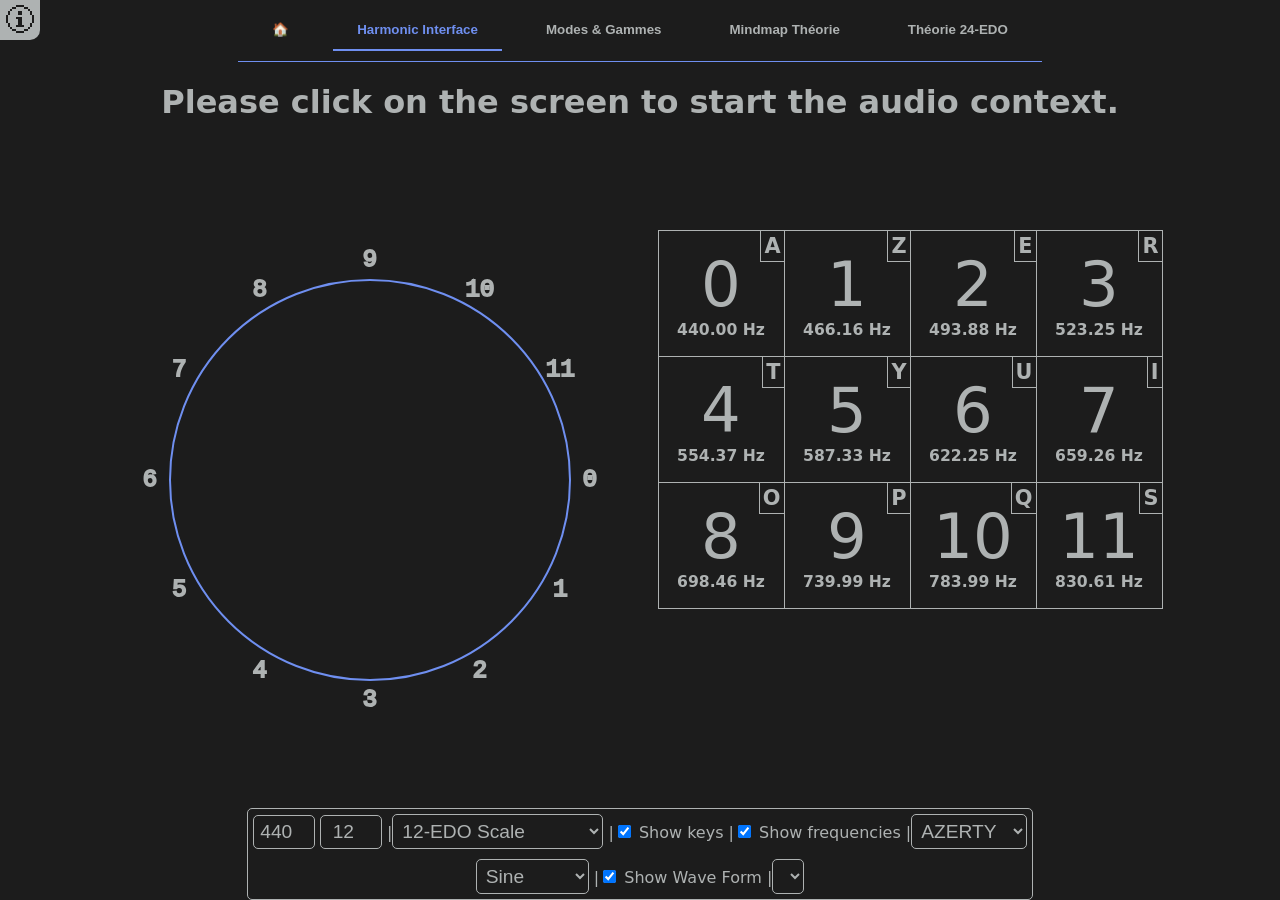
==== EDO_interface/index.html @ 52539927 "Add initial implementation of the EDO interface with HTML, CSS, and JavaScript files" ====
<!DOCTYPE html>
<html>

<head>
	<title>Harmonic Interface</title>
	<link rel="stylesheet" href="../styles/master-style.css">
	<link rel="stylesheet" href="styles.css">
</head>

<body>
	<nav class="main-nav">
		<div class="nav-container">
			<button class="nav-btn" onclick="document.location.href='../index.html'">🏠</button>
			<button class="nav-btn active">Harmonic Interface</button>
			<button class="nav-btn" onclick="document.location.href='../index.html'">Modes & Gammes</button>
			<button class="nav-btn" onclick="document.location.href='../index.html'">Mindmap Théorie</button>
			<button class="nav-btn" onclick="document.location.href='../index.html'">Théorie 24-EDO</button>
		</div>
	</nav>
	<h1 id="toRemove">Please click on the screen to start the audio context.</h1>
	<div id="infos">
		<p>🛈</p>
	</div>
	<div id="main">
		<h1>Harmonic Interface for EDO stuff</h1>
		<p>
			Hi! I'm Tim, a French musician and developer.<br>
			I discovered the fascinating world of Equal Divisions of the Octave (EDO) thanks to <a
				href="https://www.youtube.com/@LeviMcClain" target="_blank">Levi McClain</a>'s inspiring work.<br>
			This project is an experiment to explore EDO, particularly systems like 24-EDO for quarter tones and 31-EDO
			for its harmonic approximations (and, admittedly, a productive distraction from my revisions).
			<br><br>
			I hope you enjoy it! This is open source, and you can find the code <a
				href="https://github.com/Tablatim/harmonic-interface-edo" target="_blank">here</a>. Please be kind –
			it's a passion project!
			<br><br>
			Let me know if you'd like any further adjustments!
			<br><br>
			I still under construction, so please be patient with me!<br>
			Have a fun !!<br><br>
			Tips : press the "space" key to toggle footer and infos visibility<br>
		</p>
	</div>
	<div id="midiConnection">
		<p>A midi device is connected</p>
	</div>
	<div id="container">
		<canvas id="circle"></canvas>
		<div id="table-container">
			<div id="table-container">
				<table id="table">
					<tbody>
						<!-- Rows will be dynamically generated -->
					</tbody>
				</table>
			</div>
		</div>
		<canvas id="waveform"></canvas>
	</div>
	<footer>
		<form id="form">
			<div>
				<input type="number" id="StartingFreq" placeholder="Freq" value="440" min="0" required
					onkeypress="preventSubmit1(event)">
				<input type="number" id="subdivNb" placeholder="EDO steps" value="12" min="1" required
					onkeypress="preventSubmit2(event)">
				|<select id="changeScale" hidden>
					<option value="12-EDO">12-EDO Scale</option>
					<option value="justIntonation">Just Intonation Scale</option>
					<option value="pythagorean">Pythagorean Scale</option>
				</select>
				|<input type="checkbox" id="showKey" checked>
				<label for="showKey">Show keys</label>
				|<input type="checkbox" id="showFreq" checked>
				<label for="showFreq">Show frequencies</label>
				|<select id="changeLayout">
					<option value="AZERTY">AZERTY</option>
					<option value="QWERTY">QWERTY</option>
				</select>
			</div>
			<div>
				<select id="changeWaveform">
					<option value="sine">Sine</option>
					<option value="square">Square</option>
					<option value="sawtooth">Sawtooth</option>
					<option value="triangle">Triangle</option>
				</select>
				|<input type="checkbox" id="showWave" checked>
				<label for="showWave">Show Wave Form</label>
				|<select id="midiControl"></select>
			</div>
	</footer>
	<script src="index.js"></script>
</body>

</html>
---- styles/master-style.css ----
:root {
    --bg-dark: #1C1C1C;
    --bg-nav: #1C1C1C;
    --bg-light: #AEB2B2;
    --text-white: #AEB2B2;
    --text-dark: #1C1C1C;
    --accent-blue: #6F8FF0;
    --accent-red: #FE5658;
    --accent-green: #1E5128;
    --accent-orange: #413C26;
    --accent-yellow: #FDE87B;
    --glass: rgba(255, 255, 255, 0.05);
}

body {
    margin: 0;
    padding: 0;
    background-color: var(--bg-dark);
    color: var(--text-white);
    font-family: 'Inter', 'Segoe UI', sans-serif;
    overflow-x: hidden;
}

/* Navigation Style EDO */
.main-nav {
    background: var(--bg-nav);
    border-bottom: 1px solid var(--accent-blue);
    position: sticky;
    top: 0;
    z-index: 10;
}

.nav-container {
    display: flex;
    justify-content: center;
    gap: 20px;
    padding: 10px;
}

.nav-btn {
    background: none;
    border: none;
    color: var(--text-white);
    padding: 12px 24px;
    cursor: pointer;
    font-weight: 600;
    transition: all 0.3s;
    border-bottom: 2px solid transparent;
}

.nav-btn:hover {
    color: var(--accent-blue);
}

.nav-btn.active {
    color: var(--accent-blue);
    border-bottom: 2px solid var(--accent-blue);
}
---- EDO_interface/styles.css ----
body {
  background-color: var(--bg-dark);
  color: var(--text-white);
  font-family: 'Segoe UI', system-ui, sans-serif;
  margin: 0;
  padding: 0;
  height: 100vh;
  overflow: hidden;
  display: flex;
  flex-direction: column;
  align-items: center;
}

#infos {
  position: absolute;
  top: 0;
  left: 0;
  width: 40px;
  height: 40px;
  background: var(--text-white);
  border-radius: 0 0 25% 0;
  color: var(--text-dark);
  font-size: 2em;
  display: flex;
  align-items: center;
  justify-content: center;
  padding: 0;
  transition: all 0.3s ease;
}

#infos:hover {
  color: var(--text-dark);
  transform: scale(1.2);
  cursor: pointer;
}

#infos:hover ~ #main {
  visibility: visible;
  opacity: 1;
}

#main:hover {
  visibility: visible;
  opacity: 1;
}

#main {
  position: absolute;
  top: 40px;
  left: 40px;
  border-radius: 20px;
  visibility: hidden;
  opacity: 0;
  background-color: var(--bg-light);
  color: var(--text-dark);
  width: 90%;
  transition: all 0.3s ease;
  z-index: 10;
  text-align: justify;
}

#main *:not(a) {
  margin: 0;
  padding: 20px;
  font-size: 1.5em;
}

a {
  text-decoration: none;
  color: var(--text-dark);
  font-weight: bold;
  transition: all 0.3s ease;
}

#midiConnection {
  position: absolute;
  top: -100px;
  width: fit-content;
  height: 50px;
  right: auto;
  border-radius: 0 0 25px 25px;
  font-size: 2em;
  display: flex;
  align-items: center;
  justify-content: center;
  transition: all 0.3s ease;
  z-index: 10;
  padding: 20px;
}

.connected {
  background: var(--accent-green);
  color: var(--text-white);
}

.disconnected {
  background: var(--accent-red);
  color: var(--text-dark);
}

.pending {
  background: var(--accent-orange);
  color: var(--text-white);
}

#container {
  display: grid;
  grid-template-columns: 1fr 1fr;
  gap: 40px;
  padding: 20px;
  height: calc(100vh - 40px);
  max-width: 100vw;
  box-sizing: border-box;
}

#circle {
  aspect-ratio: 1/1;
  width: 100%;
  height: auto;
  margin: auto;
}

#table-container {
  display: flex;
  aspect-ratio: 1 / 1;
  width: 500px;
  height: 500px;
  max-width: 500px;
  max-height: 500px;
  margin: auto;
  align-items: center;
  justify-content: center;
}

table {
  width: 500px;
  height: 500px;
  border-collapse: collapse;
  table-layout: fixed;
}

td {
  border: 1px solid var(--text-white);
  padding: 0px;
  text-align: center;
  color: var(--text-white);
  font-size: 3em;
  position: relative;
  overflow: hidden;
}

td > p {
  text-align: center;
  color: var(--text-white);
  font-size: 1em;
  margin: auto;
  padding: 0;
  overflow: hidden;
  width: fit-content;
}

#waveform {
  position: absolute;
  /* background: var(--black); */
  aspect-ratio: 1/1;
  width: 100%;
  height: 90px;
  bottom: 0;
  right: 0;
  z-index: 0;
}

.freq {
  color: var(--text-white);
  margin: auto;
  font-weight: bold;
  border-radius: 5px;
  width: fit-content;
}

.freq:hover {
  background-color: var(--accent-blue);
  color: var(--text-dark);
  cursor: pointer;
}

.key {
  position: absolute;
  color: var(--text-white);
  font-weight: bold;
  top:0;
  right:0;
  padding: 3px;
  border-left: 1px solid var(--text-white);
  border-bottom: 1px solid var(--text-white);
}

.freq, .key {
  font-size: inherit;
}

footer {
  display: flex;
}

#form {
  display: flex;
  flex-direction: column;
  justify-content: space-around;
  background-color: var(--bg-dark);
  align-items: center;
  margin-top: -10px;
  border: 1px solid var(--text-white);
  padding: 5px;
  gap: 10px;
  border-radius: 5px;
  width: 100%;
  z-index: 10;
  transition: width 0.3s ease;
}

#form > * {
  transition: width 0.3s ease;
}

input[type="number"] {
  background-color: var(--bg-dark);
  color: var(--text-white);
  border: 1px solid var(--text-white);
  border-radius: 5px;
  padding: 5px;
  width: 50px;
  text-align: center;
  font-size: 1.2em;
}

input[type="number"]:focus {
  outline: none;
  border-color: var(--accent-blue);
}

select {
  background-color: var(--bg-dark);
  color: var(--text-white);
  border: 1px solid var(--text-white);
  border-radius: 5px;
  padding: 5px;
  font-size: 1.2em;
}
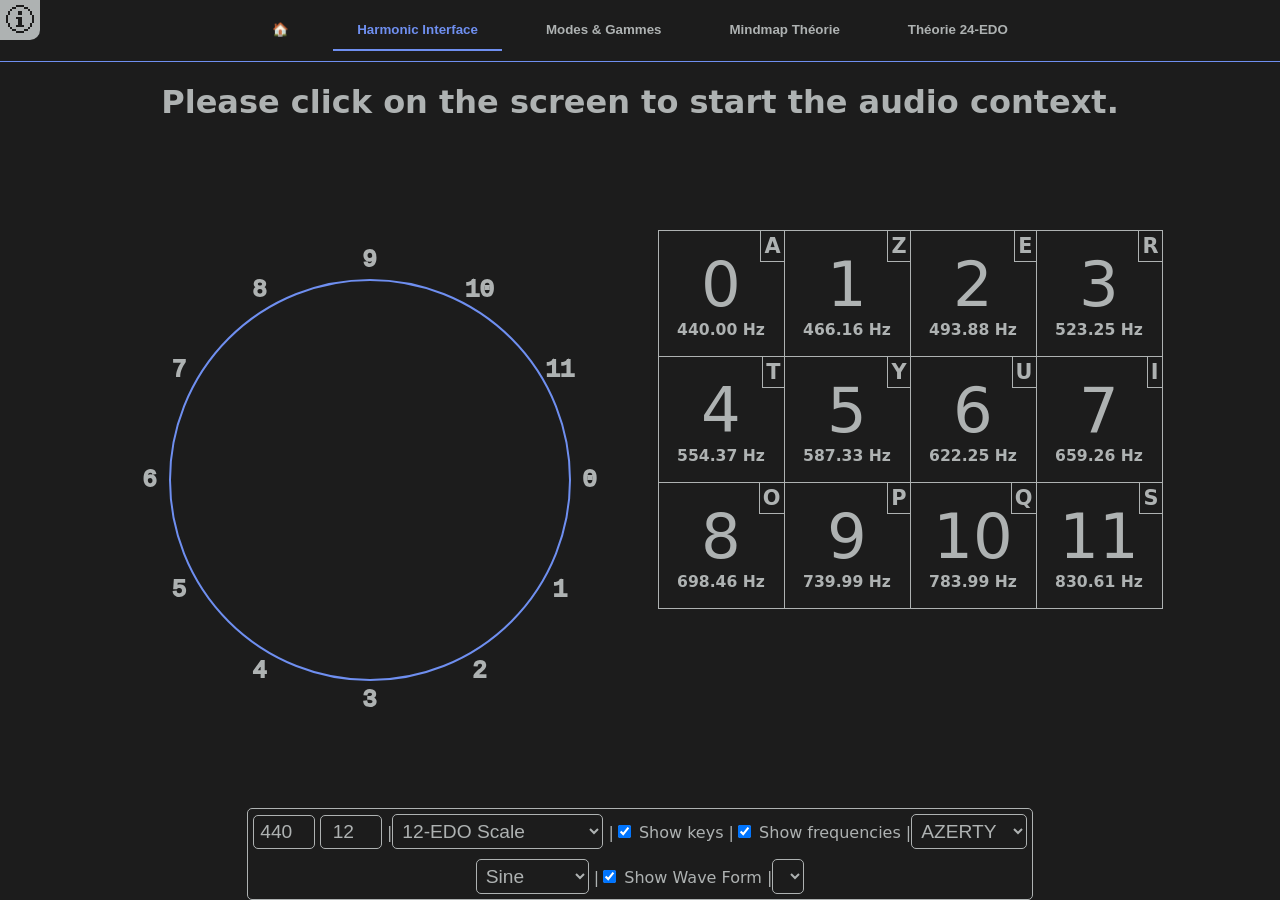
==== commit 580ebade: "Add initial implementation of the Gamme_modes with HTML, CSS, and JavaScript files (GRID NOT SHOWING" ====
--- a/EDO_interface/index.html
+++ b/EDO_interface/index.html
@@ -12,7 +12,7 @@
 		<div class="nav-container">
 			<button class="nav-btn" onclick="document.location.href='../index.html'">🏠</button>
 			<button class="nav-btn active">Harmonic Interface</button>
-			<button class="nav-btn" onclick="document.location.href='../index.html'">Modes & Gammes</button>
+            <button class="nav-btn" onclick="document.location.href='../Modes_Gammes/index.html'">Modes & Gammes</button>
 			<button class="nav-btn" onclick="document.location.href='../index.html'">Mindmap Théorie</button>
 			<button class="nav-btn" onclick="document.location.href='../index.html'">Théorie 24-EDO</button>
 		</div>
--- a/styles/master-style.css
+++ b/styles/master-style.css
@@ -23,6 +23,7 @@
 
 /* Navigation Style EDO */
 .main-nav {
+    width: 100%;
     background: var(--bg-nav);
     border-bottom: 1px solid var(--accent-blue);
     position: sticky;
--- a/EDO_interface/styles.css
+++ b/EDO_interface/styles.css
@@ -26,6 +26,7 @@
   justify-content: center;
   padding: 0;
   transition: all 0.3s ease;
+  z-index: 20;
 }
 
 #infos:hover {
